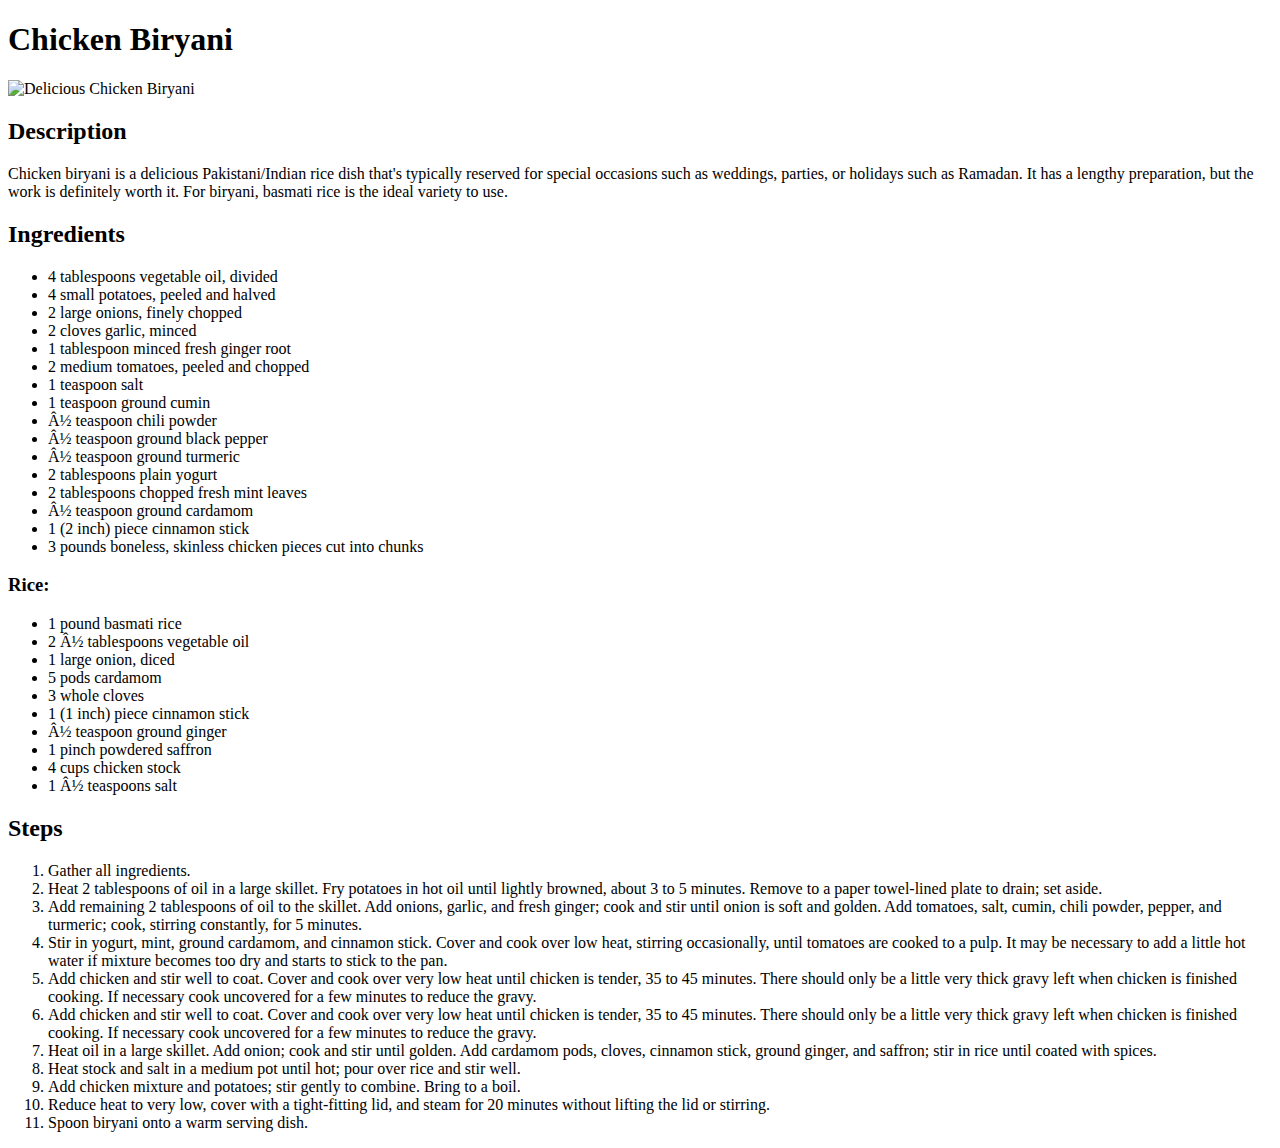
==== recipes/biryani.html @ c3626c83 "add friedrice.html to recipes and add link in index.html" ====
<!DOCTYPE html>
<html lang="en">
    <head>
       <meta charset="uts=8">
    </head>
    <body>
        <h1>Chicken Biryani</h1>
        <image src="../Chicken-Biryani-Recipe.jpg"alt="Delicious Chicken Biryani"height="450.6"width="600"></image>
    <h2>Description</h2>
    <p>Chicken biryani is a delicious Pakistani/Indian rice dish that's typically reserved for special occasions such as weddings, parties, or holidays such as Ramadan. It has a lengthy preparation, but the work is definitely worth it. For biryani, basmati rice is the ideal variety to use.</p>
    <h2>Ingredients</h2>
    <ul>
       <li>4 tablespoons vegetable oil, divided</li>
       <li>4 small potatoes, peeled and halved</li>
       <li>2 large onions, finely chopped</li>
       <li>2 cloves garlic, minced</li>
       <li>1 tablespoon minced fresh ginger root</li>
       <li>2 medium tomatoes, peeled and chopped</li>
       <li>1 teaspoon salt</li>
       <li>1 teaspoon ground cumin</li>
       <li>½ teaspoon chili powder</li>
       <li>½ teaspoon ground black pepper</li>
       <li>½ teaspoon ground turmeric</li>
       <li>2 tablespoons plain yogurt</li>
       <li>2 tablespoons chopped fresh mint leaves</li>
       <li>½ teaspoon ground cardamom</li>
       <li>1 (2 inch) piece cinnamon stick</li>
       <li>3 pounds boneless, skinless chicken pieces cut into chunks</li>
    </ul>
    <h3>Rice:</h3>
    <ul>
        <li>1 pound basmati rice</li>
        <li>2 ½ tablespoons vegetable oil</li>
        <li>1 large onion, diced</li>
        <li>5 pods cardamom</li>
        <li>3 whole cloves</li>
        <li>1 (1 inch) piece cinnamon stick</li>
        <li>½ teaspoon ground ginger</li>
        <li>1 pinch powdered saffron</li>
        <li>4 cups chicken stock</li>
        <li>1 ½ teaspoons salt</li>
    </ul>
    <h2>Steps</h2>
    <ol>
        <li>Gather all ingredients.</li>
        <li>Heat 2 tablespoons of oil in a large skillet. Fry potatoes in hot oil until lightly browned, about 3 to 5 minutes. Remove to a paper towel-lined plate to drain; set aside.</li>
        <li>Add remaining 2 tablespoons of oil to the skillet. Add onions, garlic, and fresh ginger; cook and stir until onion is soft and golden. Add tomatoes, salt, cumin, chili powder, pepper, and turmeric; cook, stirring constantly, for 5 minutes.</li>
        <li>Stir in yogurt, mint, ground cardamom, and cinnamon stick. Cover and cook over low heat, stirring occasionally, until tomatoes are cooked to a pulp. It may be necessary to add a little hot water if mixture becomes too dry and starts to stick to the pan.</li>
        <li>Add chicken and stir well to coat. Cover and cook over very low heat until chicken is tender, 35 to 45 minutes. There should only be a little very thick gravy left when chicken is finished cooking. If necessary cook uncovered for a few minutes to reduce the gravy.</li>
        <li>Add chicken and stir well to coat. Cover and cook over very low heat until chicken is tender, 35 to 45 minutes. There should only be a little very thick gravy left when chicken is finished cooking. If necessary cook uncovered for a few minutes to reduce the gravy.</li>
        <li>Heat oil in a large skillet. Add onion; cook and stir until golden. Add cardamom pods, cloves, cinnamon stick, ground ginger, and saffron; stir in rice until coated with spices.</li>
        <li>Heat stock and salt in a medium pot until hot; pour over rice and stir well.</li>
        <li>Add chicken mixture and potatoes; stir gently to combine. Bring to a boil.</li>
        <li>Reduce heat to very low, cover with a tight-fitting lid, and steam for 20 minutes without lifting the lid or stirring.</li>
        <li>Spoon biryani onto a warm serving dish.</li>
    </ol>
    </body>
</html>
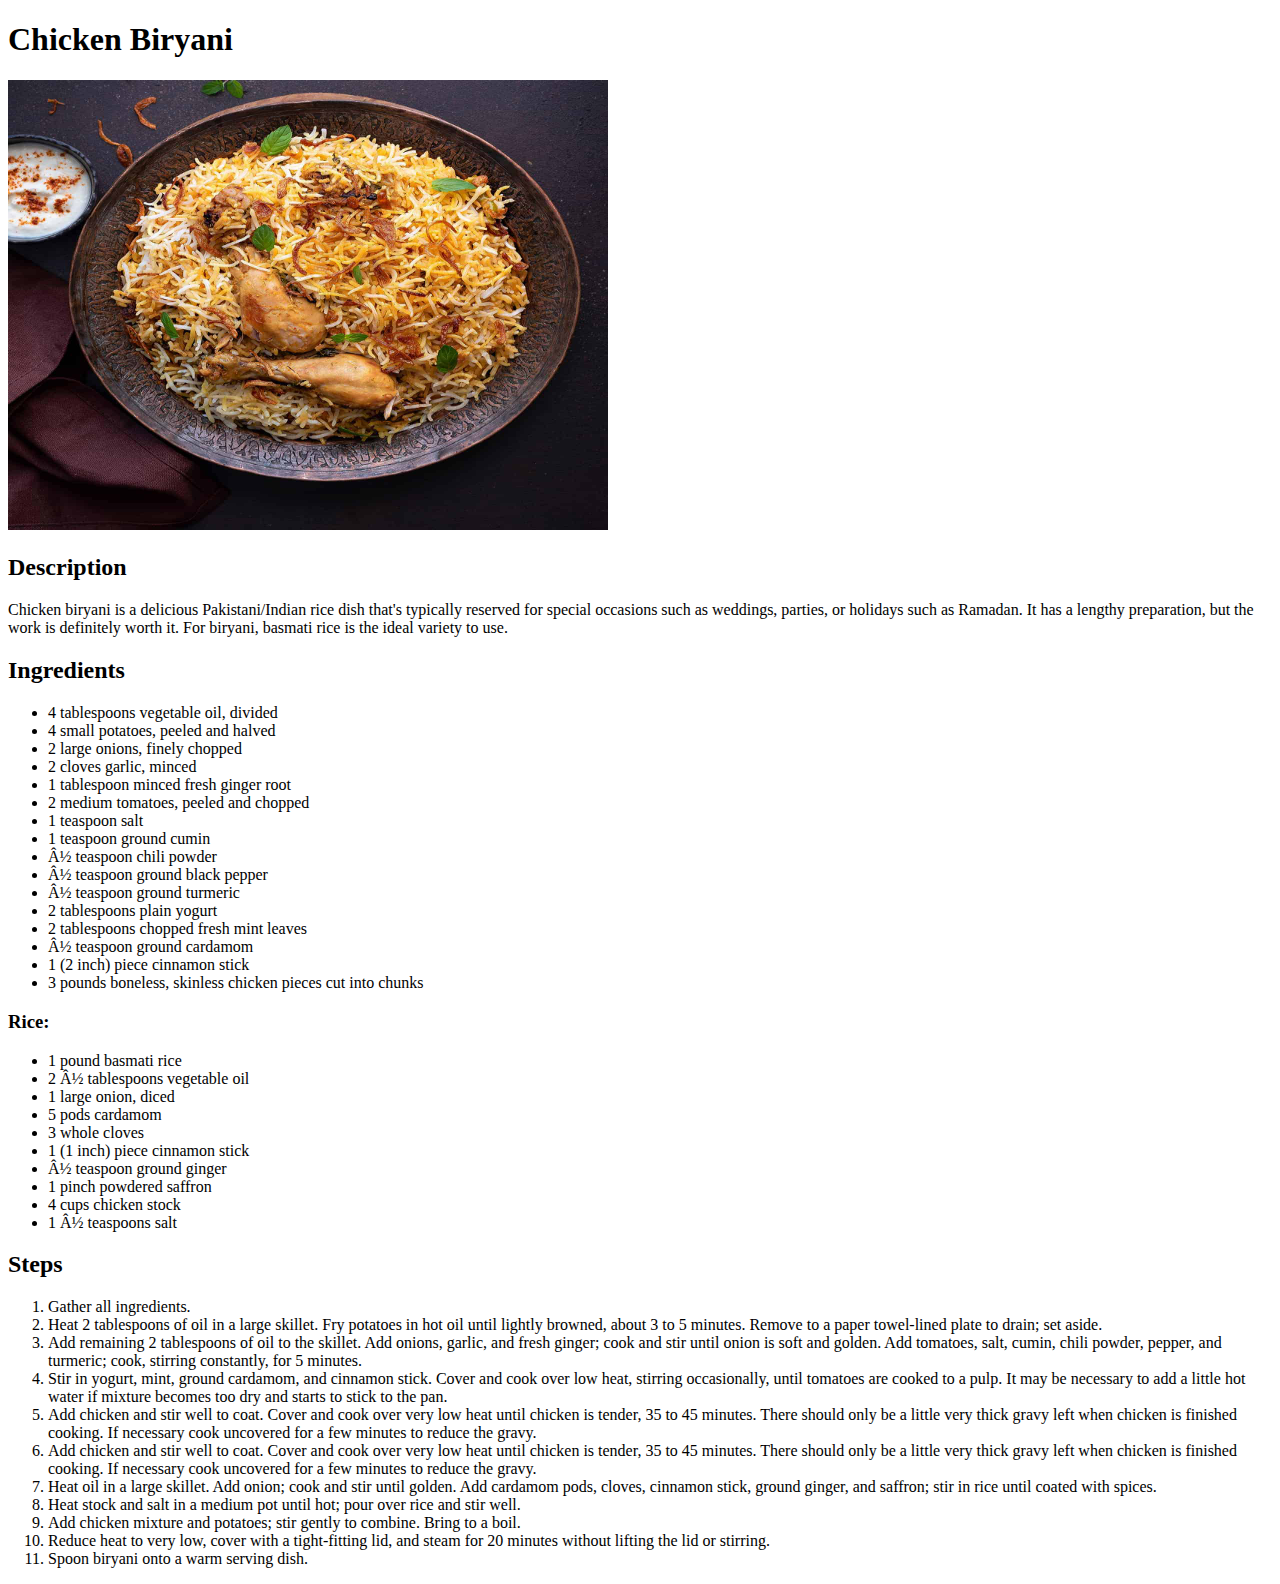
==== commit c8bdb567: "Changed the img src path" ====
--- a/recipes/biryani.html
+++ b/recipes/biryani.html
@@ -5,7 +5,7 @@
     </head>
     <body>
         <h1>Chicken Biryani</h1>
-        <image src="../Chicken-Biryani-Recipe.jpg"alt="Delicious Chicken Biryani"height="450.6"width="600"></image>
+        <image src="../images/Chicken-Biryani-Recipe.jpg"alt="Delicious Chicken Biryani"height="450.6"width="600"></image>
     <h2>Description</h2>
     <p>Chicken biryani is a delicious Pakistani/Indian rice dish that's typically reserved for special occasions such as weddings, parties, or holidays such as Ramadan. It has a lengthy preparation, but the work is definitely worth it. For biryani, basmati rice is the ideal variety to use.</p>
     <h2>Ingredients</h2>
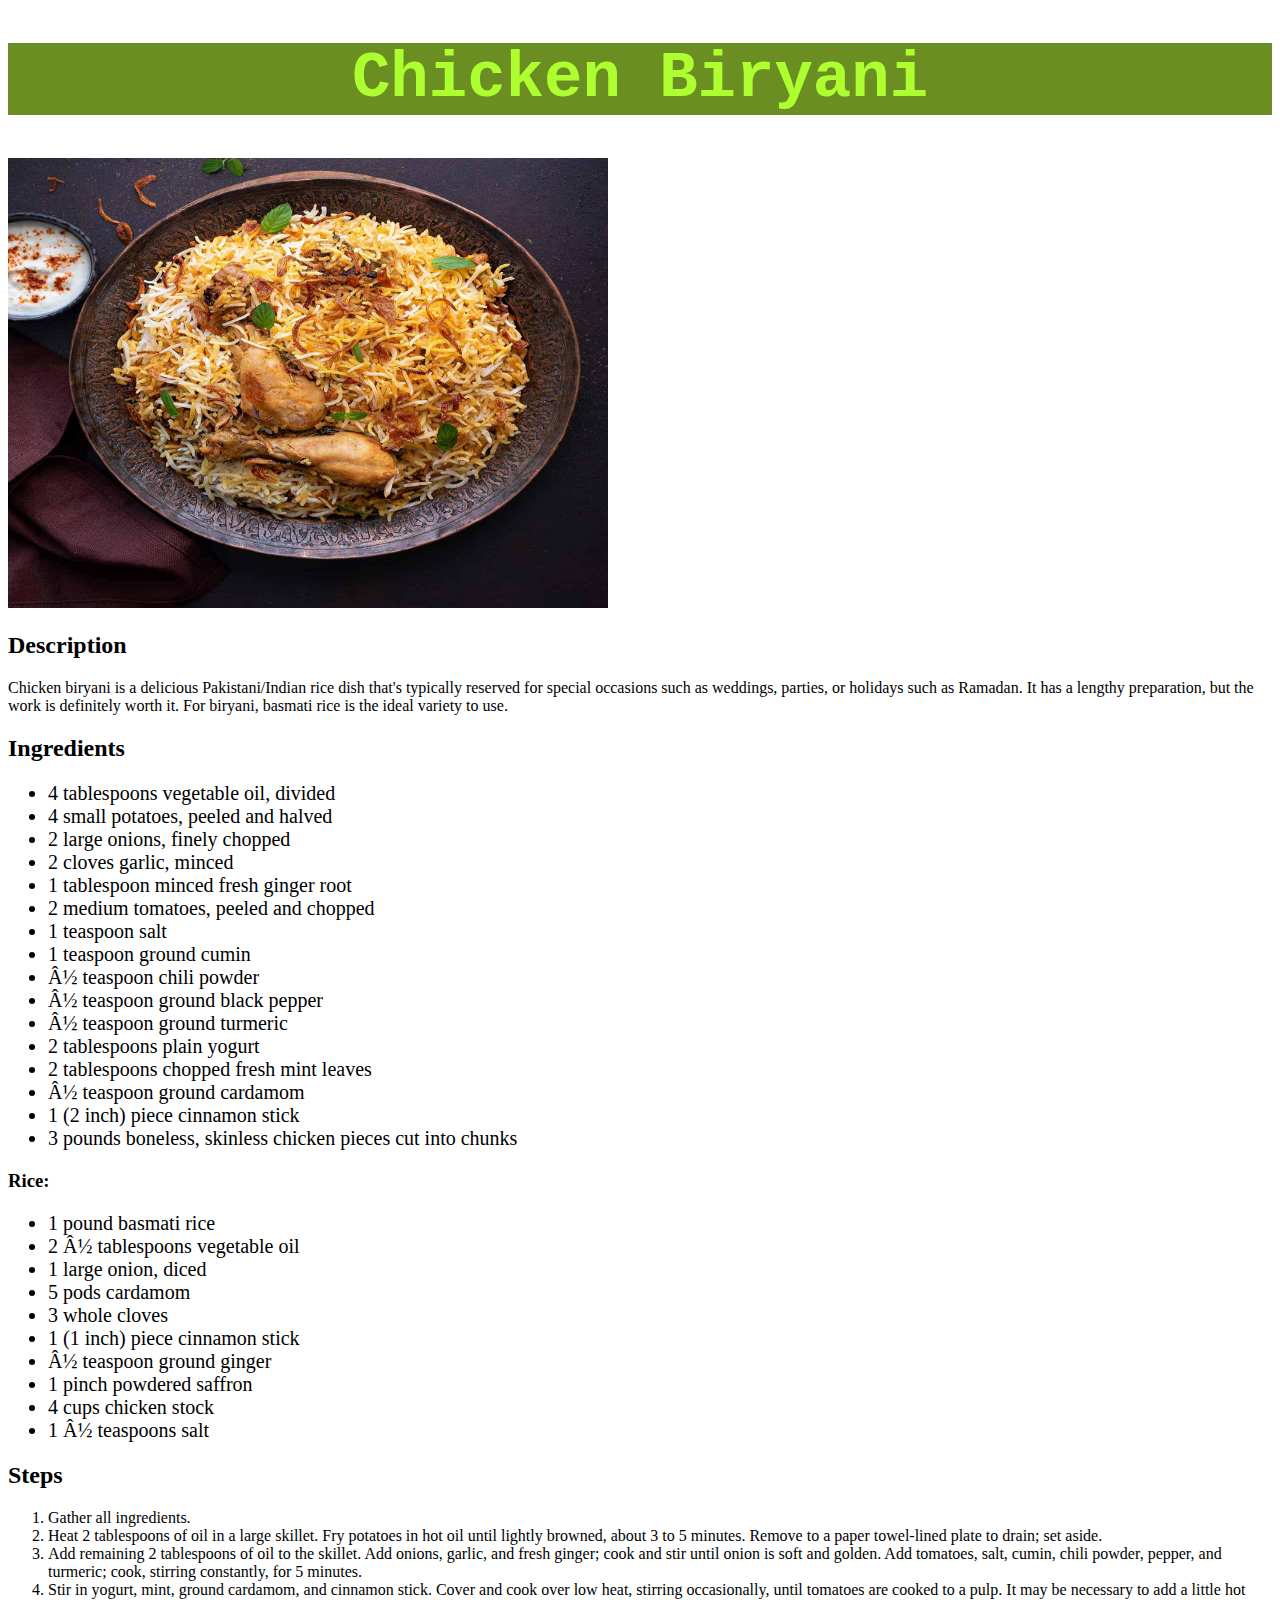
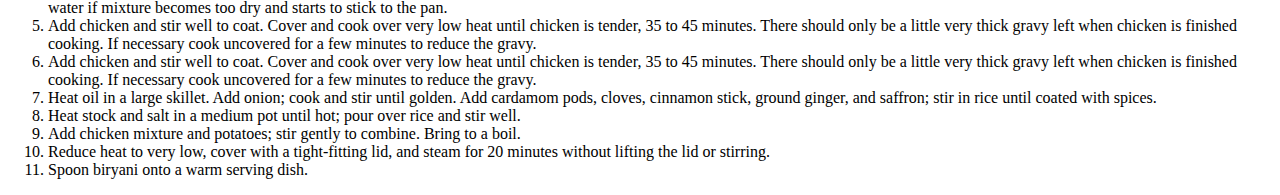
==== commit 1740db05: "create styles.css and link it in html files" ====
--- a/recipes/biryani.html
+++ b/recipes/biryani.html
@@ -2,9 +2,11 @@
 <html lang="en">
     <head>
        <meta charset="uts=8">
+       <title>Chicken Biryani Recipe</title>
+       <link rel="stylesheet" href="../styles.css">
     </head>
     <body>
-        <h1>Chicken Biryani</h1>
+        <h1 class="heading2">Chicken Biryani</h1>
         <image src="../images/Chicken-Biryani-Recipe.jpg"alt="Delicious Chicken Biryani"height="450.6"width="600"></image>
     <h2>Description</h2>
     <p>Chicken biryani is a delicious Pakistani/Indian rice dish that's typically reserved for special occasions such as weddings, parties, or holidays such as Ramadan. It has a lengthy preparation, but the work is definitely worth it. For biryani, basmati rice is the ideal variety to use.</p>
--- a/styles.css
+++ b/styles.css
@@ -0,0 +1,25 @@
+.list{
+    font-size: 32px;
+    text-align: center;
+}
+
+ul{
+    font-size: 20px;
+}
+
+.heading,
+.heading2{
+    font-size: 64px;
+    text-align: center;
+    font-family: 'Courier New', Courier, monospace;
+}
+
+.heading{
+    background-color: olive;
+    color: greenyellow;
+}
+
+.heading2{
+    background-color: olivedrab;
+    color: greenyellow;
+}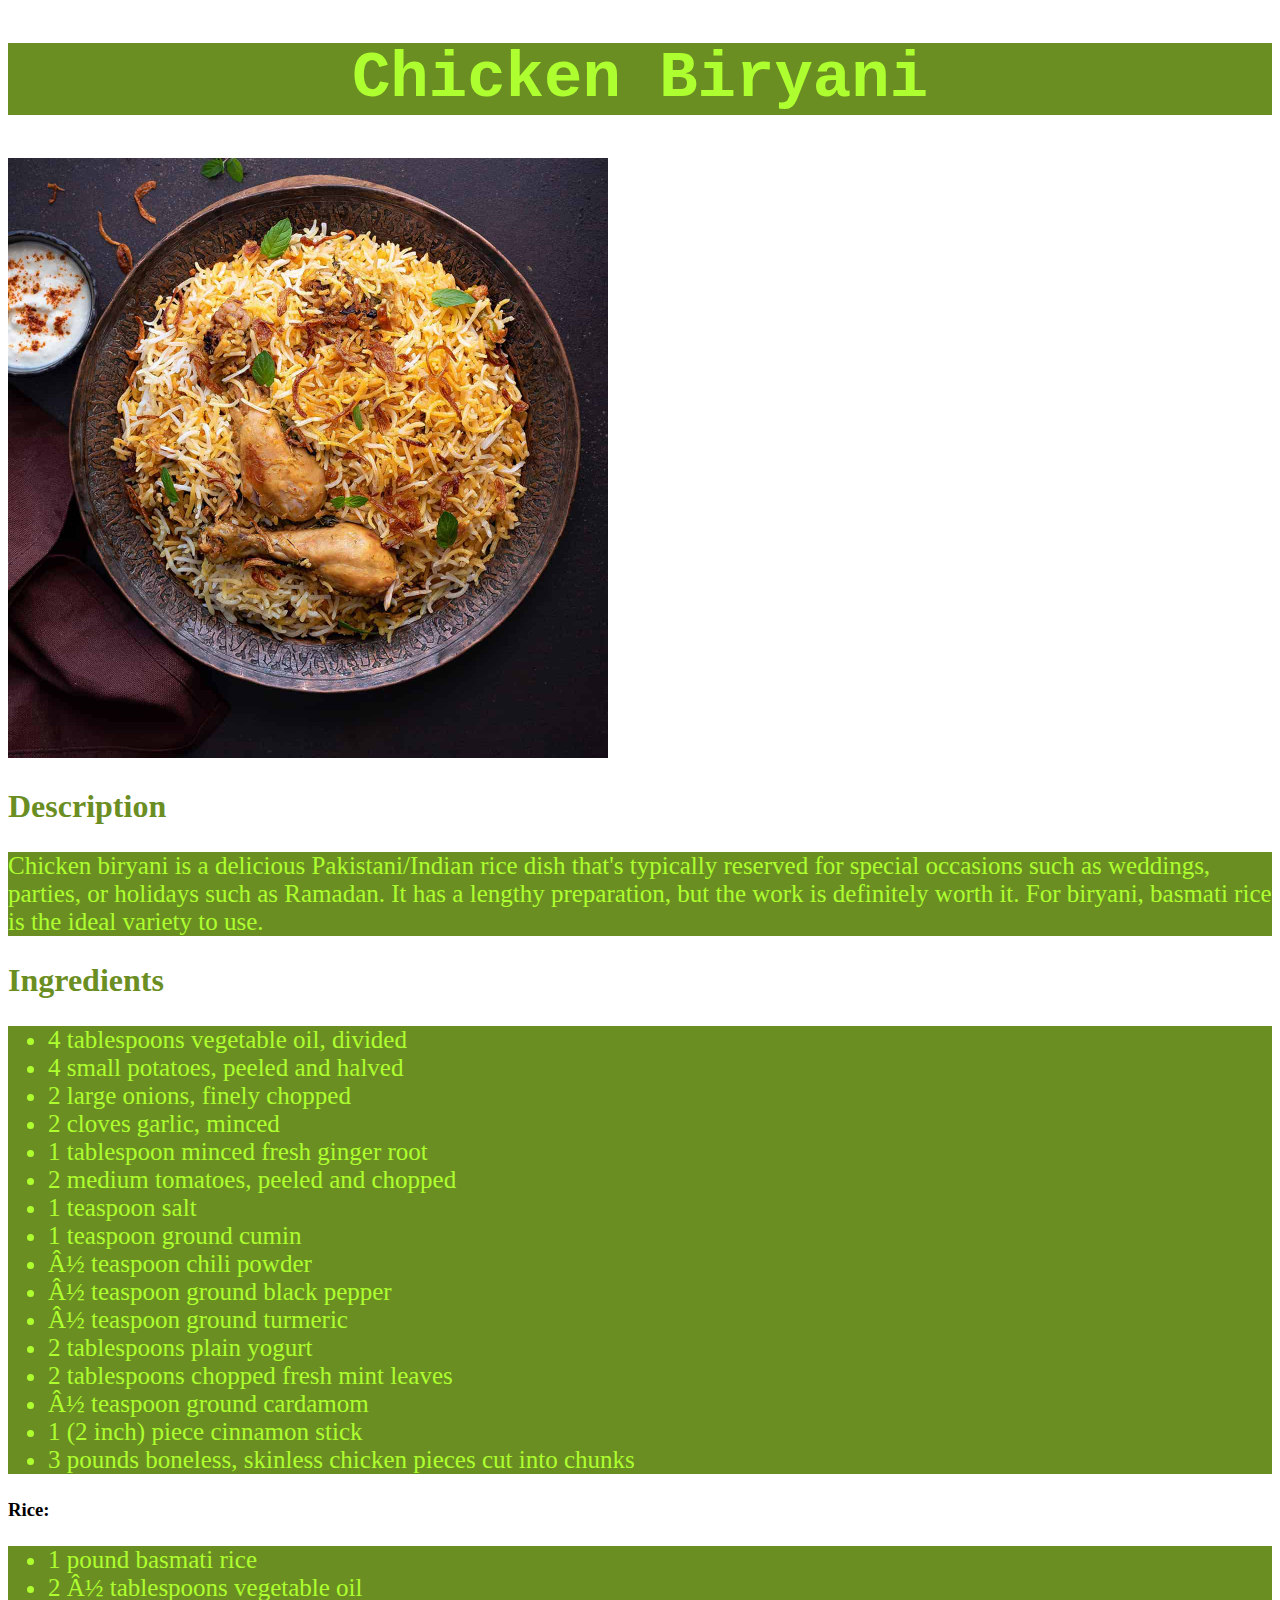
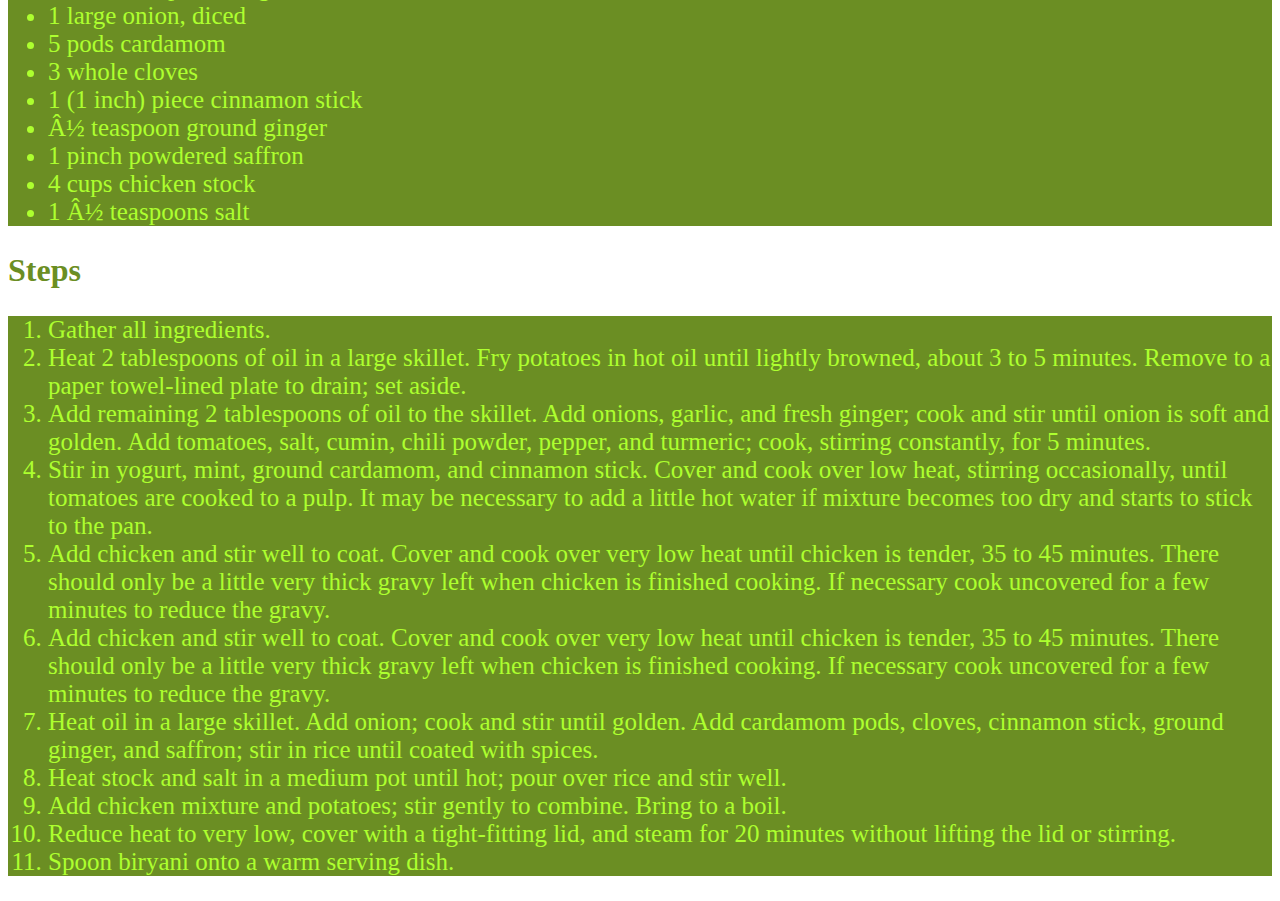
==== commit 92a86d67: "add color background color and change font size" ====
--- a/recipes/biryani.html
+++ b/recipes/biryani.html
@@ -7,10 +7,10 @@
     </head>
     <body>
         <h1 class="heading2">Chicken Biryani</h1>
-        <image src="../images/Chicken-Biryani-Recipe.jpg"alt="Delicious Chicken Biryani"height="450.6"width="600"></image>
-    <h2>Description</h2>
+        <image class="imag" src="../images/Chicken-Biryani-Recipe.jpg"alt="Delicious Chicken Biryani"height="450.6"width="600"></image>
+    <h2 class="heading3">Description</h2>
     <p>Chicken biryani is a delicious Pakistani/Indian rice dish that's typically reserved for special occasions such as weddings, parties, or holidays such as Ramadan. It has a lengthy preparation, but the work is definitely worth it. For biryani, basmati rice is the ideal variety to use.</p>
-    <h2>Ingredients</h2>
+    <h2 class="heading3">Ingredients</h2>
     <ul>
        <li>4 tablespoons vegetable oil, divided</li>
        <li>4 small potatoes, peeled and halved</li>
@@ -42,7 +42,7 @@
         <li>4 cups chicken stock</li>
         <li>1 ½ teaspoons salt</li>
     </ul>
-    <h2>Steps</h2>
+    <h2 class="heading3">Steps</h2>
     <ol>
         <li>Gather all ingredients.</li>
         <li>Heat 2 tablespoons of oil in a large skillet. Fry potatoes in hot oil until lightly browned, about 3 to 5 minutes. Remove to a paper towel-lined plate to drain; set aside.</li>
--- a/styles.css
+++ b/styles.css
@@ -3,8 +3,10 @@
     text-align: center;
 }
 
-ul{
-    font-size: 20px;
+ul,p,ol,.heading2{
+    font-size: 25px;
+    background-color: olivedrab;
+    color:greenyellow
 }
 
 .heading,
@@ -19,7 +21,14 @@
     color: greenyellow;
 }
 
-.heading2{
-    background-color: olivedrab;
-    color: greenyellow;
+
+
+.imag{
+    height:auto;
+    width:600;
+}
+
+.heading3{
+    font-size: 32px;
+    color:olivedrab
 }